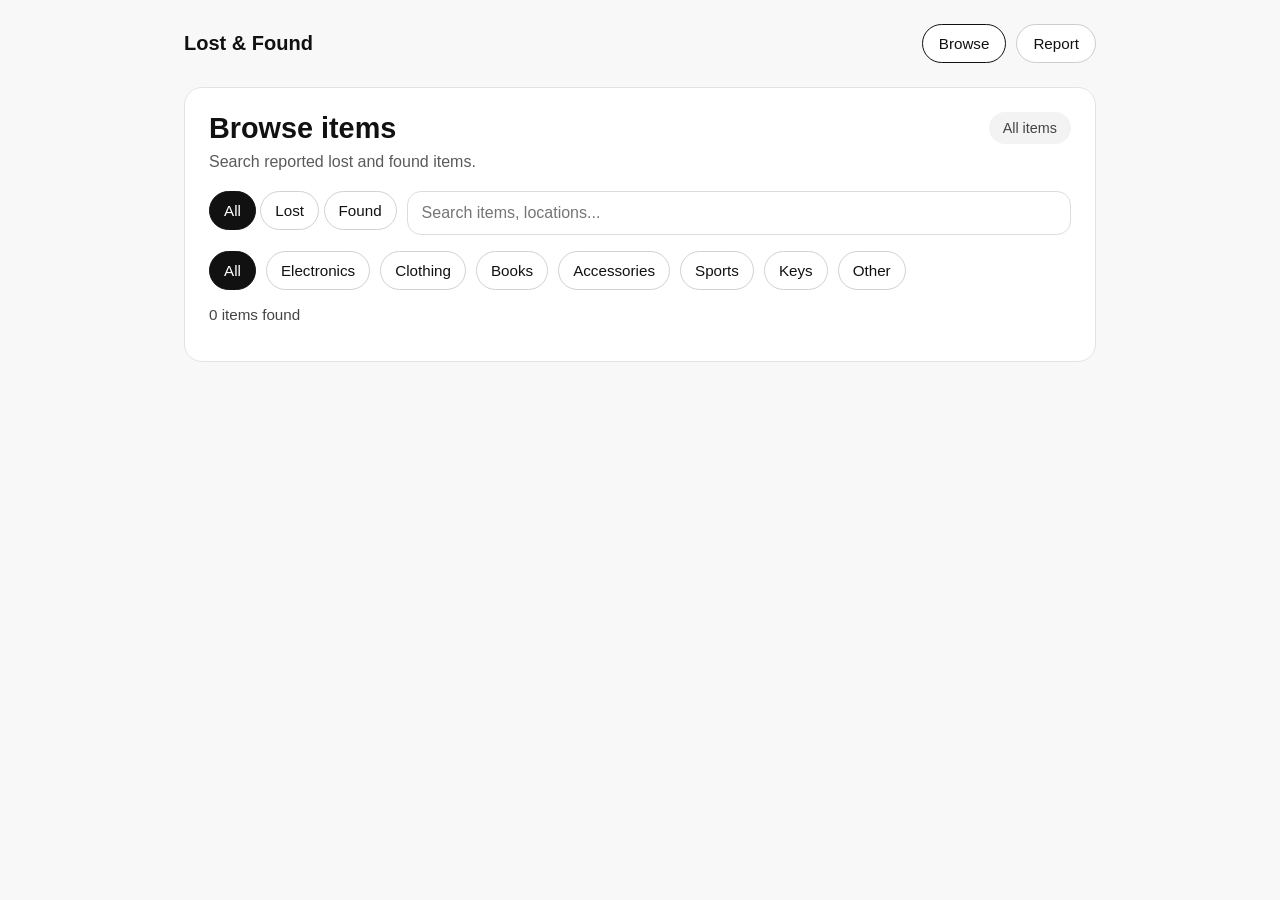
==== public/index.html @ a9d86c38 "init" ====
<!DOCTYPE html>
<html lang="en">
<head>
  <meta charset="UTF-8" />
  <meta name="viewport" content="width=device-width, initial-scale=1.0" />
  <title>Lost & Found</title>
  <link rel="stylesheet" href="style.css" />
</head>
<body>
  <div class="page-shell">
    <header class="top-bar">
      <div class="brand">Lost & Found</div>
      <nav class="nav-buttons">
        <a class="nav-link active" href="/">Browse</a>
        <a class="nav-link" href="/report">Report</a>
      </nav>
    </header>

    <main>
      <section class="panel">
        <div class="panel-header">
          <div>
            <h1>Browse items</h1>
            <p class="subtext">Search reported lost and found items.</p>
          </div>
          <div class="status-pill">All items</div>
        </div>

        <div class="filters-row">
          <div class="button-group">
            <button class="filter-button active" data-filter="all">All</button>
            <button class="filter-button" data-filter="Lost">Lost</button>
            <button class="filter-button" data-filter="Found">Found</button>
          </div>
          <input id="searchInput" type="search" placeholder="Search items, locations..." />
        </div>

        <div class="category-row" id="categoryRow">
          <button class="category-button active" data-category="All">All</button>
          <button class="category-button" data-category="Electronics">Electronics</button>
          <button class="category-button" data-category="Clothing">Clothing</button>
          <button class="category-button" data-category="Books">Books</button>
          <button class="category-button" data-category="Accessories">Accessories</button>
          <button class="category-button" data-category="Sports">Sports</button>
          <button class="category-button" data-category="Keys">Keys</button>
          <button class="category-button" data-category="Other">Other</button>
        </div>

        <div class="item-count" id="itemCount">0 items found</div>
        <div class="cards-grid" id="cardsGrid"></div>
      </section>
    </main>
  </div>

  <script src="browse.js"></script>
</body>
</html>
---- public/style.css ----
:root {
  color-scheme: light;
  font-family: Inter, Arial, sans-serif;
}

* {
  box-sizing: border-box;
}

body {
  margin: 0;
  min-height: 100vh;
  background: #f8f8f8;
  color: #111;
}

.page-shell {
  max-width: 960px;
  margin: 0 auto;
  padding: 24px;
}

.top-bar {
  display: flex;
  align-items: center;
  justify-content: space-between;
  gap: 12px;
  margin-bottom: 24px;
}

.brand {
  font-weight: 700;
  font-size: 1.25rem;
}

.nav-buttons {
  display: flex;
  gap: 10px;
  flex-wrap: wrap;
}

.nav-link {
  display: inline-flex;
  align-items: center;
  justify-content: center;
  padding: 10px 16px;
  border: 1px solid #ccc;
  background: #fff;
  color: #111;
  text-decoration: none;
  border-radius: 999px;
  font-size: 0.95rem;
}

.nav-link.active,
.nav-link:hover {
  border-color: #111;
  color: #111;
}

.panel {
  background: #fff;
  border-radius: 18px;
  border: 1px solid #e3e3e3;
  padding: 24px;
}

.panel-header {
  display: flex;
  justify-content: space-between;
  gap: 20px;
  align-items: flex-start;
  margin-bottom: 20px;
}

.panel-header h1 {
  margin: 0;
  font-size: 1.8rem;
}

.subtext {
  margin: 8px 0 0;
  color: #5a5a5a;
  max-width: 540px;
}

.status-pill {
  padding: 8px 14px;
  border-radius: 999px;
  background: #f3f3f3;
  font-size: 0.9rem;
  color: #444;
}

.filters-row,
.category-row {
  display: flex;
  flex-wrap: wrap;
  gap: 10px;
  margin-bottom: 16px;
}

.filter-button,
.category-button {
  border: 1px solid #d1d1d1;
  background: #fff;
  color: #111;
  padding: 10px 14px;
  border-radius: 999px;
  cursor: pointer;
  font-size: 0.95rem;
}

.filter-button.active,
.category-button.active {
  background: #111;
  color: #fff;
  border-color: #111;
}

#searchInput {
  flex: 1;
  min-width: 240px;
  padding: 12px 14px;
  border: 1px solid #dcdcdc;
  border-radius: 14px;
  font-size: 1rem;
}

.item-count {
  margin: 10px 0 14px;
  color: #444;
  font-size: 0.95rem;
}

.cards-grid {
  display: grid;
  gap: 18px;
}

.card {
  padding: 18px;
  border-radius: 20px;
  border: 1px solid #e3e3e3;
  background: #fff;
}

.card-title {
  margin: 0;
  font-size: 1.1rem;
  font-weight: 600;
}

.card-meta {
  display: flex;
  flex-wrap: wrap;
  gap: 10px;
  margin: 12px 0 10px;
  color: #5a5a5a;
  font-size: 0.9rem;
}

.label {
  padding: 5px 10px;
  border-radius: 999px;
  font-size: 0.76rem;
  font-weight: 700;
}

.label.lost {
  color: #a31f1f;
  background: #fdecea;
  border: 1px solid #f3c6c6;
}

.label.found {
  color: #1e663a;
  background: #ecf8f0;
  border: 1px solid #b6e3c8;
}

.card-description,
.card-location {
  margin: 8px 0;
  color: #4b4b4b;
  font-size: 0.95rem;
  line-height: 1.5;
}

.card-footer {
  display: flex;
  flex-wrap: wrap;
  gap: 12px;
  color: #6b6b6b;
  font-size: 0.9rem;
}

.panel-form {
  max-width: 680px;
  margin: 0 auto;
}

.report-form {
  display: grid;
  gap: 16px;
}

.input-group {
  display: grid;
  gap: 8px;
  font-size: 0.95rem;
}

.input-group span {
  font-weight: 600;
}

.input-group input,
.input-group textarea,
.input-group select {
  width: 100%;
  padding: 12px 14px;
  border-radius: 14px;
  border: 1px solid #d6d6d6;
  font-size: 1rem;
  outline: none;
}

.input-group textarea {
  resize: vertical;
}

.radio-row {
  display: flex;
  gap: 16px;
  flex-wrap: wrap;
}

.radio-row label {
  display: inline-flex;
  align-items: center;
  gap: 8px;
  font-weight: 500;
}

.submit-button {
  width: fit-content;
  padding: 14px 22px;
  border: none;
  border-radius: 14px;
  background: #111;
  color: #fff;
  font-size: 1rem;
  cursor: pointer;
}

.submit-button:hover {
  opacity: 0.95;
}

.form-message {
  color: #1e663a;
  font-size: 0.95rem;
}

@media (min-width: 720px) {
  .cards-grid {
    grid-template-columns: repeat(2, minmax(0, 1fr));
  }
}

@media (max-width: 640px) {
  .page-shell {
    padding: 16px;
  }
  .panel-header {
    flex-direction: column;
    align-items: stretch;
  }
  .filters-row,
  .category-row,
  .card-footer {
    flex-direction: column;
    align-items: stretch;
  }
}
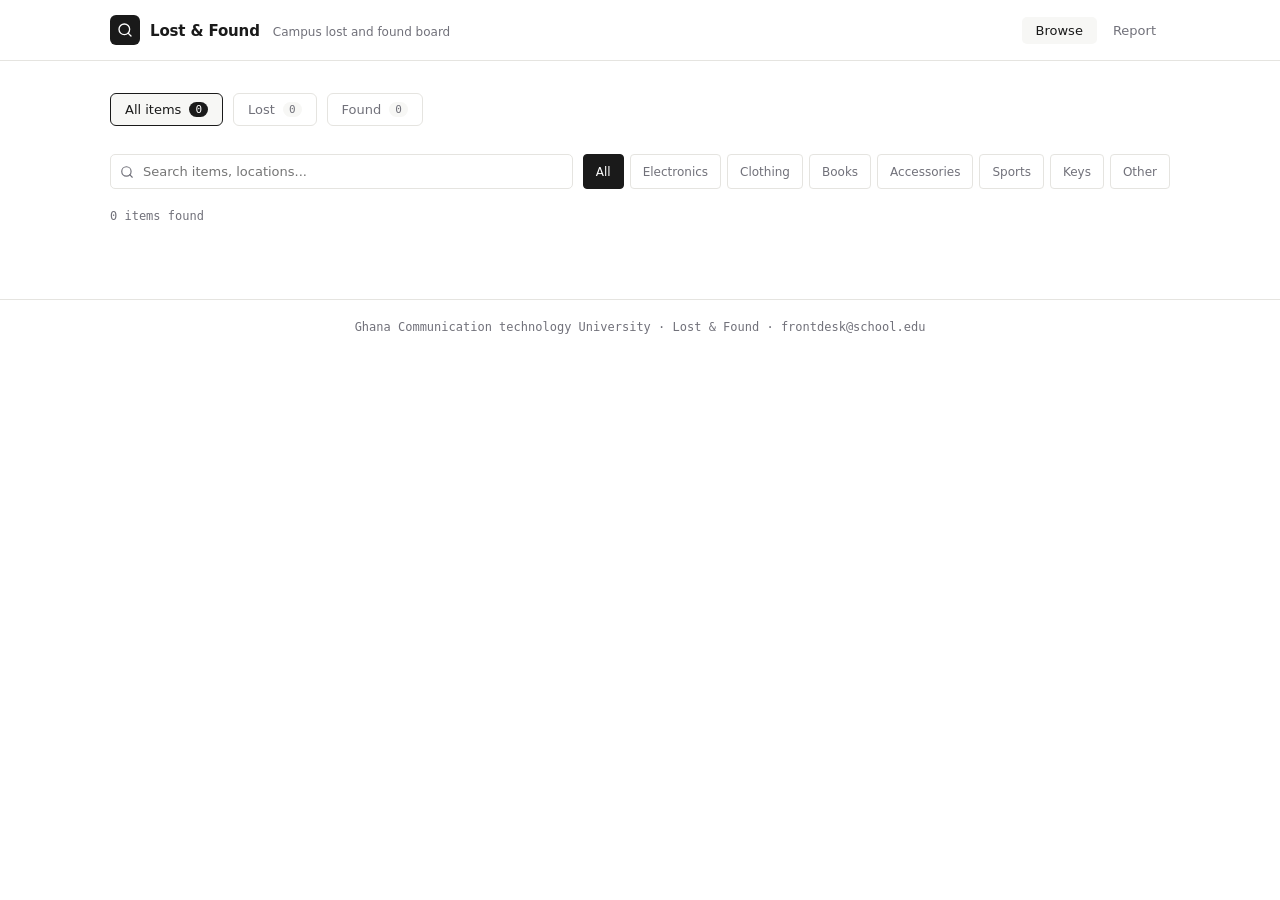
==== commit 215b555a: "final" ====
--- a/public/index.html
+++ b/public/index.html
@@ -7,50 +7,68 @@
   <link rel="stylesheet" href="style.css" />
 </head>
 <body>
-  <div class="page-shell">
-    <header class="top-bar">
-      <div class="brand">Lost & Found</div>
-      <nav class="nav-buttons">
+  <header class="site-header">
+    <div class="header-inner">
+      <div class="brand">
+        <div class="brand-icon">
+          <svg viewBox="0 0 24 24" fill="none" stroke="currentColor" stroke-width="2" stroke-linecap="round" stroke-linejoin="round">
+            <circle cx="11" cy="11" r="8" /><line x1="21" y1="21" x2="16.65" y2="16.65" />
+          </svg>
+        </div>
+        <div>
+          <span class="brand-name">Lost &amp; Found</span>
+          <span class="brand-sub">Campus lost and found board</span>
+        </div>
+      </div>
+      <nav class="top-nav">
         <a class="nav-link active" href="/">Browse</a>
         <a class="nav-link" href="/report">Report</a>
       </nav>
-    </header>
+    </div>
+  </header>
 
-    <main>
-      <section class="panel">
-        <div class="panel-header">
-          <div>
-            <h1>Browse items</h1>
-            <p class="subtext">Search reported lost and found items.</p>
-          </div>
-          <div class="status-pill">All items</div>
-        </div>
+  <main class="page-main">
+    <div class="stats-row">
+      <button class="stat-btn active" data-filter="all">
+        <span>All items</span>
+        <span class="count" id="countAll">0</span>
+      </button>
+      <button class="stat-btn" data-filter="Lost">
+        <span>Lost</span>
+        <span class="count" id="countLost">0</span>
+      </button>
+      <button class="stat-btn" data-filter="Found">
+        <span>Found</span>
+        <span class="count" id="countFound">0</span>
+      </button>
+    </div>
 
-        <div class="filters-row">
-          <div class="button-group">
-            <button class="filter-button active" data-filter="all">All</button>
-            <button class="filter-button" data-filter="Lost">Lost</button>
-            <button class="filter-button" data-filter="Found">Found</button>
-          </div>
-          <input id="searchInput" type="search" placeholder="Search items, locations..." />
-        </div>
+    <div class="filters-row">
+      <div class="search-box">
+        <svg class="icon-search" viewBox="0 0 24 24" fill="none" stroke="currentColor" stroke-width="2" stroke-linecap="round" stroke-linejoin="round" aria-hidden="true">
+          <circle cx="11" cy="11" r="8" /><line x1="21" y1="21" x2="16.65" y2="16.65" />
+        </svg>
+        <input id="searchInput" type="search" placeholder="Search items, locations..." aria-label="Search items and locations" />
+      </div>
+      <div class="category-row" id="categoryRow">
+        <button class="category-btn active" data-category="All">All</button>
+        <button class="category-btn" data-category="Electronics">Electronics</button>
+        <button class="category-btn" data-category="Clothing">Clothing</button>
+        <button class="category-btn" data-category="Books">Books</button>
+        <button class="category-btn" data-category="Accessories">Accessories</button>
+        <button class="category-btn" data-category="Sports">Sports</button>
+        <button class="category-btn" data-category="Keys">Keys</button>
+        <button class="category-btn" data-category="Other">Other</button>
+      </div>
+    </div>
 
-        <div class="category-row" id="categoryRow">
-          <button class="category-button active" data-category="All">All</button>
-          <button class="category-button" data-category="Electronics">Electronics</button>
-          <button class="category-button" data-category="Clothing">Clothing</button>
-          <button class="category-button" data-category="Books">Books</button>
-          <button class="category-button" data-category="Accessories">Accessories</button>
-          <button class="category-button" data-category="Sports">Sports</button>
-          <button class="category-button" data-category="Keys">Keys</button>
-          <button class="category-button" data-category="Other">Other</button>
-        </div>
+    <p class="results-copy" id="resultsCopy">0 items found</p>
+    <div class="items-grid" id="cardsGrid"></div>
+  </main>
 
-        <div class="item-count" id="itemCount">0 items found</div>
-        <div class="cards-grid" id="cardsGrid"></div>
-      </section>
-    </main>
-  </div>
+  <footer class="site-footer">
+    <p>Ghana Communication technology University · Lost &amp; Found · frontdesk@school.edu</p>
+  </footer>
 
   <script src="browse.js"></script>
 </body>
--- a/public/style.css
+++ b/public/style.css
@@ -1,6 +1,20 @@
+@import url('https://fonts.googleapis.com/css2?family=Instrument+Sans:wght@400;500;600;700&display=swap');
+@import url('https://fonts.googleapis.com/css2?family=DM+Mono:wght@400;500&display=swap');
+
 :root {
   color-scheme: light;
-  font-family: Inter, Arial, sans-serif;
+  --font-sans: 'Instrument Sans', system-ui, -apple-system, sans-serif;
+  --font-mono: 'DM Mono', ui-monospace, monospace;
+  --color-background: #ffffff;
+  --color-foreground: #1a1a1a;
+  --color-card: #f7f7f5;
+  --color-border: #e5e4e0;
+  --color-muted: #71717a;
+  --color-accent: #d97706;
+  --color-found: #16a34a;
+  --color-found-light: #dcfce7;
+  --color-lost: #dc2626;
+  --color-lost-light: #fee2e2;
 }
 
 * {
@@ -10,277 +24,649 @@
 body {
   margin: 0;
   min-height: 100vh;
-  background: #f8f8f8;
-  color: #111;
-}
-
-.page-shell {
-  max-width: 960px;
+  font-family: var(--font-sans);
+  background: var(--color-background);
+  color: var(--color-foreground);
+  -webkit-font-smoothing: antialiased;
+}
+
+button,
+input,
+select,
+textarea {
+  font: inherit;
+  color: inherit;
+}
+
+a {
+  color: inherit;
+}
+
+::-webkit-scrollbar { width: 4px; height: 4px; }
+::-webkit-scrollbar-track { background: transparent; }
+::-webkit-scrollbar-thumb { background: #d4d4d0; border-radius: 2px; }
+::-webkit-scrollbar-thumb:hover { background: #a3a39f; }
+
+/* ---------- Header ---------- */
+
+.site-header {
+  position: sticky;
+  top: 0;
+  z-index: 50;
+  background: #ffffff;
+  border-bottom: 1px solid var(--color-border);
+}
+
+.header-inner {
+  max-width: 1100px;
   margin: 0 auto;
-  padding: 24px;
-}
-
-.top-bar {
+  padding: 0 20px;
+  height: 60px;
   display: flex;
   align-items: center;
   justify-content: space-between;
+}
+
+.brand {
+  display: flex;
+  align-items: center;
+  gap: 10px;
+}
+
+.brand-icon {
+  width: 30px;
+  height: 30px;
+  border-radius: 6px;
+  background: var(--color-foreground);
+  display: flex;
+  align-items: center;
+  justify-content: center;
+  flex-shrink: 0;
+}
+
+.brand-icon svg {
+  width: 16px;
+  height: 16px;
+  stroke: #ffffff;
+}
+
+.brand-name {
+  font-size: 15px;
+  font-weight: 700;
+  letter-spacing: -0.01em;
+}
+
+.brand-sub {
+  font-size: 12px;
+  color: var(--color-muted);
+  margin-left: 8px;
+}
+
+@media (max-width: 560px) {
+  .brand-sub { display: none; }
+}
+
+.top-nav {
+  display: flex;
+  gap: 2px;
+}
+
+.nav-link {
+  padding: 6px 14px;
+  font-size: 13px;
+  font-weight: 500;
+  border-radius: 5px;
+  text-decoration: none;
+  color: var(--color-muted);
+  transition: background 0.15s, color 0.15s;
+}
+
+.nav-link.active {
+  background: var(--color-card);
+  color: var(--color-foreground);
+}
+
+.nav-link:hover:not(.active) {
+  color: var(--color-foreground);
+}
+
+/* ---------- Main ---------- */
+
+.page-main {
+  max-width: 1100px;
+  margin: 0 auto;
+  padding: 32px 20px 60px;
+}
+
+/* ---------- Stats row ---------- */
+
+.stats-row {
+  display: flex;
+  gap: 10px;
+  margin-bottom: 28px;
+  flex-wrap: wrap;
+}
+
+.stat-btn {
+  display: flex;
+  align-items: center;
+  gap: 8px;
+  padding: 8px 14px;
+  border-radius: 6px;
+  border: 1px solid var(--color-border);
+  background: #ffffff;
+  cursor: pointer;
+  transition: all 0.15s;
+}
+
+.stat-btn span {
+  font-size: 13px;
+  font-weight: 500;
+  color: var(--color-muted);
+}
+
+.stat-btn .count {
+  font-family: var(--font-mono);
+  font-size: 11px;
+  font-weight: 500;
+  padding: 1px 6px;
+  border-radius: 10px;
+  background: var(--color-card);
+  color: var(--color-muted);
+  transition: all 0.15s;
+}
+
+.stat-btn.active[data-filter="all"] {
+  border-color: var(--color-foreground);
+  background: var(--color-card);
+}
+.stat-btn.active[data-filter="all"] span { color: var(--color-foreground); }
+.stat-btn.active[data-filter="all"] .count { background: var(--color-foreground); color: #fff; }
+
+.stat-btn.active[data-filter="Lost"] {
+  border-color: var(--color-lost);
+  background: var(--color-lost-light);
+}
+.stat-btn.active[data-filter="Lost"] span { color: var(--color-lost); }
+.stat-btn.active[data-filter="Lost"] .count { background: var(--color-lost); color: #fff; }
+
+.stat-btn.active[data-filter="Found"] {
+  border-color: var(--color-found);
+  background: var(--color-found-light);
+}
+.stat-btn.active[data-filter="Found"] span { color: var(--color-found); }
+.stat-btn.active[data-filter="Found"] .count { background: var(--color-found); color: #fff; }
+
+/* ---------- Search + category filters ---------- */
+
+.filters-row {
+  display: flex;
+  gap: 10px;
+  margin-bottom: 20px;
+  flex-wrap: wrap;
+}
+
+.search-box {
+  flex: 1 1 200px;
+  position: relative;
+  min-width: 180px;
+}
+
+.search-box .icon-search {
+  position: absolute;
+  left: 10px;
+  top: 50%;
+  transform: translateY(-50%);
+  width: 14px;
+  height: 14px;
+  stroke: var(--color-muted);
+  pointer-events: none;
+}
+
+.search-box input {
+  width: 100%;
+  padding: 9px 12px 9px 32px;
+  font-size: 13px;
+  border: 1px solid var(--color-border);
+  border-radius: 5px;
+  background: #ffffff;
+  outline: none;
+  transition: border-color 0.15s;
+}
+
+.search-box input:focus {
+  border-color: #a3a3a3;
+}
+
+.category-row {
+  display: flex;
+  gap: 6px;
+  flex-wrap: wrap;
+}
+
+.category-btn {
+  padding: 7px 12px;
+  font-size: 12px;
+  font-weight: 500;
+  border: 1px solid var(--color-border);
+  border-radius: 4px;
+  background: #ffffff;
+  color: var(--color-muted);
+  cursor: pointer;
+  transition: all 0.12s;
+}
+
+.category-btn.active {
+  border-color: var(--color-foreground);
+  background: var(--color-foreground);
+  color: #ffffff;
+}
+
+/* ---------- Results ---------- */
+
+.results-copy {
+  font-family: var(--font-mono);
+  font-size: 12px;
+  color: var(--color-muted);
+  margin-bottom: 16px;
+}
+
+.items-grid {
+  display: grid;
+  grid-template-columns: repeat(auto-fill, minmax(260px, 1fr));
+  gap: 14px;
+}
+
+.card {
+  background: #ffffff;
+  border: 1px solid var(--color-border);
+  border-radius: 6px;
+  padding: 20px;
+  display: flex;
+  flex-direction: column;
+  gap: 10px;
+  cursor: pointer;
+  transition: box-shadow 0.15s ease;
+}
+
+.card:hover {
+  box-shadow: 0 2px 12px rgba(0, 0, 0, 0.07);
+}
+
+.card-top {
+  display: flex;
+  justify-content: space-between;
+  align-items: flex-start;
+  gap: 8px;
+}
+
+.card-title {
+  margin: 0;
+  font-size: 15px;
+  font-weight: 600;
+  line-height: 1.3;
+}
+
+.badge {
+  font-family: var(--font-mono);
+  font-size: 10px;
+  letter-spacing: 0.08em;
+  font-weight: 500;
+  padding: 2px 7px;
+  border-radius: 3px;
+  text-transform: uppercase;
+  white-space: nowrap;
+}
+
+.badge.found { background: var(--color-found-light); color: var(--color-found); }
+.badge.lost { background: var(--color-lost-light); color: var(--color-lost); }
+
+.tag-row {
+  display: flex;
+  gap: 6px;
+  flex-wrap: wrap;
+}
+
+.tag-pill {
+  font-family: var(--font-mono);
+  font-size: 10px;
+  letter-spacing: 0.06em;
+  padding: 2px 6px;
+  border-radius: 3px;
+  background: var(--color-card);
+  color: var(--color-muted);
+  border: 1px solid var(--color-border);
+}
+
+.card-meta {
+  display: flex;
+  flex-direction: column;
+  gap: 3px;
+}
+
+.meta-row {
+  font-size: 12px;
+  color: var(--color-muted);
+  margin: 0;
+  display: flex;
+  align-items: center;
+  gap: 5px;
+}
+
+.meta-row svg {
+  width: 11px;
+  height: 11px;
+  flex-shrink: 0;
+}
+
+.meta-date {
+  font-family: var(--font-mono);
+  letter-spacing: 0.02em;
+  text-transform: uppercase;
+}
+
+.card-details {
+  display: none;
+  flex-direction: column;
+  gap: 8px;
+  border-top: 1px solid var(--color-border);
+  padding-top: 12px;
+}
+
+.card.expanded .card-details {
+  display: flex;
+}
+
+.card-description {
+  font-size: 13px;
+  line-height: 1.55;
+  margin: 0;
+  color: #3a3a3a;
+}
+
+.card-contact {
+  font-size: 12px;
+  color: var(--color-accent);
+  font-family: var(--font-mono);
+  text-decoration: none;
+  display: inline-flex;
+  align-items: center;
+  gap: 4px;
+}
+
+.card-contact svg {
+  width: 11px;
+  height: 11px;
+}
+
+.card-hint {
+  font-size: 11px;
+  color: #b0b0aa;
+  margin: 0;
+  letter-spacing: 0.02em;
+}
+
+/* ---------- Empty state ---------- */
+
+.empty-state {
+  text-align: center;
+  padding: 64px 24px;
+  color: var(--color-muted);
+}
+
+.empty-state svg {
+  width: 36px;
+  height: 36px;
+  opacity: 0.4;
+  margin: 0 auto 14px;
+  display: block;
+}
+
+.empty-state p {
+  font-size: 14px;
+  margin: 0;
+}
+
+.empty-state button {
+  margin-top: 12px;
+  font-size: 12px;
+  color: var(--color-accent);
+  background: none;
+  border: none;
+  cursor: pointer;
+}
+
+/* ---------- Report form ---------- */
+
+.form-wrap {
+  max-width: 600px;
+}
+
+.form-header {
+  margin-bottom: 28px;
+}
+
+.form-header h1 {
+  font-size: 22px;
+  font-weight: 700;
+  margin: 0 0 6px;
+  letter-spacing: -0.02em;
+}
+
+.form-header p {
+  font-size: 14px;
+  color: var(--color-muted);
+  margin: 0;
+  line-height: 1.55;
+}
+
+.report-form {
+  display: flex;
+  flex-direction: column;
+  gap: 18px;
+  max-width: 540px;
+}
+
+.field {
+  display: flex;
+  flex-direction: column;
+}
+
+.field-label {
+  display: block;
+  font-size: 12px;
+  font-weight: 500;
+  color: var(--color-muted);
+  margin-bottom: 5px;
+  letter-spacing: 0.04em;
+  font-family: var(--font-mono);
+  text-transform: uppercase;
+}
+
+.field input,
+.field select,
+.field textarea {
+  width: 100%;
+  padding: 9px 12px;
+  font-size: 14px;
+  border: 1px solid var(--color-border);
+  border-radius: 5px;
+  background: #ffffff;
+  outline: none;
+  transition: border-color 0.15s;
+}
+
+.field input:focus,
+.field select:focus,
+.field textarea:focus {
+  border-color: #a3a3a3;
+}
+
+.field select {
+  appearance: none;
+  cursor: pointer;
+  background-image: url("data:image/svg+xml,%3Csvg xmlns='http://www.w3.org/2000/svg' width='12' height='12' viewBox='0 0 24 24' fill='none' stroke='%2371717a' stroke-width='2' stroke-linecap='round' stroke-linejoin='round'%3E%3Cpolyline points='6 9 12 15 18 9'%3E%3C/polyline%3E%3C/svg%3E");
+  background-repeat: no-repeat;
+  background-position: right 12px center;
+  padding-right: 30px;
+}
+
+.field textarea {
+  resize: vertical;
+  min-height: 88px;
+  line-height: 1.55;
+}
+
+.field.has-error input,
+.field.has-error textarea {
+  border-color: var(--color-lost);
+}
+
+.field-error {
+  font-size: 11px;
+  color: var(--color-lost);
+  margin-top: 3px;
+}
+
+.field-row-2 {
+  display: grid;
+  grid-template-columns: 1fr 1fr;
   gap: 12px;
-  margin-bottom: 24px;
-}
-
-.brand {
-  font-weight: 700;
-  font-size: 1.25rem;
-}
-
-.nav-buttons {
-  display: flex;
-  gap: 10px;
-  flex-wrap: wrap;
-}
-
-.nav-link {
-  display: inline-flex;
+}
+
+.toggle-row {
+  display: flex;
+  gap: 8px;
+}
+
+.toggle-btn {
+  flex: 1;
+  padding: 9px;
+  font-size: 13px;
+  font-weight: 500;
+  border: 1px solid var(--color-border);
+  border-radius: 5px;
+  background: #ffffff;
+  color: var(--color-muted);
+  cursor: pointer;
+  transition: all 0.15s;
+}
+
+.toggle-btn.active[data-value="Lost"] {
+  border-color: var(--color-lost);
+  background: var(--color-lost-light);
+  color: var(--color-lost);
+}
+
+.toggle-btn.active[data-value="Found"] {
+  border-color: var(--color-found);
+  background: var(--color-found-light);
+  color: var(--color-found);
+}
+
+.submit-btn {
+  align-self: flex-start;
+  padding: 11px 24px;
+  font-size: 14px;
+  font-weight: 600;
+  background: var(--color-foreground);
+  color: #ffffff;
+  border: none;
+  border-radius: 5px;
+  cursor: pointer;
+  transition: opacity 0.15s;
+}
+
+.submit-btn:hover {
+  opacity: 0.8;
+}
+
+.submit-btn:disabled {
+  opacity: 0.5;
+  cursor: default;
+}
+
+.form-error {
+  font-size: 12px;
+  color: var(--color-lost);
+  margin: 0;
+}
+
+/* ---------- Success state ---------- */
+
+.success-state {
+  text-align: center;
+  padding: 60px 24px;
+  display: flex;
+  flex-direction: column;
+  align-items: center;
+  gap: 16px;
+}
+
+.success-icon {
+  width: 48px;
+  height: 48px;
+  border-radius: 50%;
+  background: var(--color-found-light);
+  display: flex;
   align-items: center;
   justify-content: center;
-  padding: 10px 16px;
-  border: 1px solid #ccc;
-  background: #fff;
-  color: #111;
-  text-decoration: none;
-  border-radius: 999px;
-  font-size: 0.95rem;
-}
-
-.nav-link.active,
-.nav-link:hover {
-  border-color: #111;
-  color: #111;
-}
-
-.panel {
-  background: #fff;
-  border-radius: 18px;
-  border: 1px solid #e3e3e3;
-  padding: 24px;
-}
-
-.panel-header {
-  display: flex;
-  justify-content: space-between;
-  gap: 20px;
-  align-items: flex-start;
-  margin-bottom: 20px;
-}
-
-.panel-header h1 {
-  margin: 0;
-  font-size: 1.8rem;
-}
-
-.subtext {
-  margin: 8px 0 0;
-  color: #5a5a5a;
-  max-width: 540px;
-}
-
-.status-pill {
-  padding: 8px 14px;
-  border-radius: 999px;
-  background: #f3f3f3;
-  font-size: 0.9rem;
-  color: #444;
-}
-
-.filters-row,
-.category-row {
-  display: flex;
-  flex-wrap: wrap;
-  gap: 10px;
-  margin-bottom: 16px;
-}
-
-.filter-button,
-.category-button {
-  border: 1px solid #d1d1d1;
-  background: #fff;
-  color: #111;
-  padding: 10px 14px;
-  border-radius: 999px;
-  cursor: pointer;
-  font-size: 0.95rem;
-}
-
-.filter-button.active,
-.category-button.active {
-  background: #111;
-  color: #fff;
-  border-color: #111;
-}
-
-#searchInput {
-  flex: 1;
-  min-width: 240px;
-  padding: 12px 14px;
-  border: 1px solid #dcdcdc;
-  border-radius: 14px;
-  font-size: 1rem;
-}
-
-.item-count {
-  margin: 10px 0 14px;
-  color: #444;
-  font-size: 0.95rem;
-}
-
-.cards-grid {
-  display: grid;
-  gap: 18px;
-}
-
-.card {
-  padding: 18px;
-  border-radius: 20px;
-  border: 1px solid #e3e3e3;
-  background: #fff;
-}
-
-.card-title {
-  margin: 0;
-  font-size: 1.1rem;
+}
+
+.success-icon svg {
+  width: 22px;
+  height: 22px;
+  stroke: var(--color-found);
+}
+
+.success-state h3 {
+  font-size: 17px;
   font-weight: 600;
-}
-
-.card-meta {
-  display: flex;
-  flex-wrap: wrap;
-  gap: 10px;
-  margin: 12px 0 10px;
-  color: #5a5a5a;
-  font-size: 0.9rem;
-}
-
-.label {
-  padding: 5px 10px;
-  border-radius: 999px;
-  font-size: 0.76rem;
-  font-weight: 700;
-}
-
-.label.lost {
-  color: #a31f1f;
-  background: #fdecea;
-  border: 1px solid #f3c6c6;
-}
-
-.label.found {
-  color: #1e663a;
-  background: #ecf8f0;
-  border: 1px solid #b6e3c8;
-}
-
-.card-description,
-.card-location {
-  margin: 8px 0;
-  color: #4b4b4b;
-  font-size: 0.95rem;
-  line-height: 1.5;
-}
-
-.card-footer {
-  display: flex;
-  flex-wrap: wrap;
-  gap: 12px;
-  color: #6b6b6b;
-  font-size: 0.9rem;
-}
-
-.panel-form {
-  max-width: 680px;
-  margin: 0 auto;
-}
-
-.report-form {
-  display: grid;
-  gap: 16px;
-}
-
-.input-group {
-  display: grid;
-  gap: 8px;
-  font-size: 0.95rem;
-}
-
-.input-group span {
-  font-weight: 600;
-}
-
-.input-group input,
-.input-group textarea,
-.input-group select {
-  width: 100%;
-  padding: 12px 14px;
-  border-radius: 14px;
-  border: 1px solid #d6d6d6;
-  font-size: 1rem;
-  outline: none;
-}
-
-.input-group textarea {
-  resize: vertical;
-}
-
-.radio-row {
-  display: flex;
-  gap: 16px;
-  flex-wrap: wrap;
-}
-
-.radio-row label {
-  display: inline-flex;
-  align-items: center;
-  gap: 8px;
-  font-weight: 500;
-}
-
-.submit-button {
-  width: fit-content;
-  padding: 14px 22px;
-  border: none;
-  border-radius: 14px;
-  background: #111;
-  color: #fff;
-  font-size: 1rem;
-  cursor: pointer;
-}
-
-.submit-button:hover {
-  opacity: 0.95;
-}
-
-.form-message {
-  color: #1e663a;
-  font-size: 0.95rem;
-}
-
-@media (min-width: 720px) {
-  .cards-grid {
-    grid-template-columns: repeat(2, minmax(0, 1fr));
+  margin: 0 0 6px;
+}
+
+.success-state p {
+  font-size: 13px;
+  color: var(--color-muted);
+  margin: 0;
+}
+
+.success-again {
+  margin-top: 8px;
+  padding: 9px 20px;
+  font-size: 13px;
+  font-weight: 500;
+  border: 1px solid var(--color-border);
+  border-radius: 5px;
+  background: #ffffff;
+  cursor: pointer;
+}
+
+.success-again:hover {
+  background: var(--color-card);
+}
+
+.hidden {
+  display: none !important;
+}
+
+/* ---------- Footer ---------- */
+
+.site-footer {
+  border-top: 1px solid var(--color-border);
+  padding: 20px;
+  text-align: center;
+}
+
+.site-footer p {
+  font-size: 12px;
+  color: var(--color-muted);
+  margin: 0;
+  font-family: var(--font-mono);
+}
+
+@media (max-width: 760px) {
+  .field-row-2 {
+    grid-template-columns: 1fr;
   }
 }
-
-@media (max-width: 640px) {
-  .page-shell {
-    padding: 16px;
-  }
-  .panel-header {
-    flex-direction: column;
-    align-items: stretch;
-  }
-  .filters-row,
-  .category-row,
-  .card-footer {
-    flex-direction: column;
-    align-items: stretch;
-  }
-}
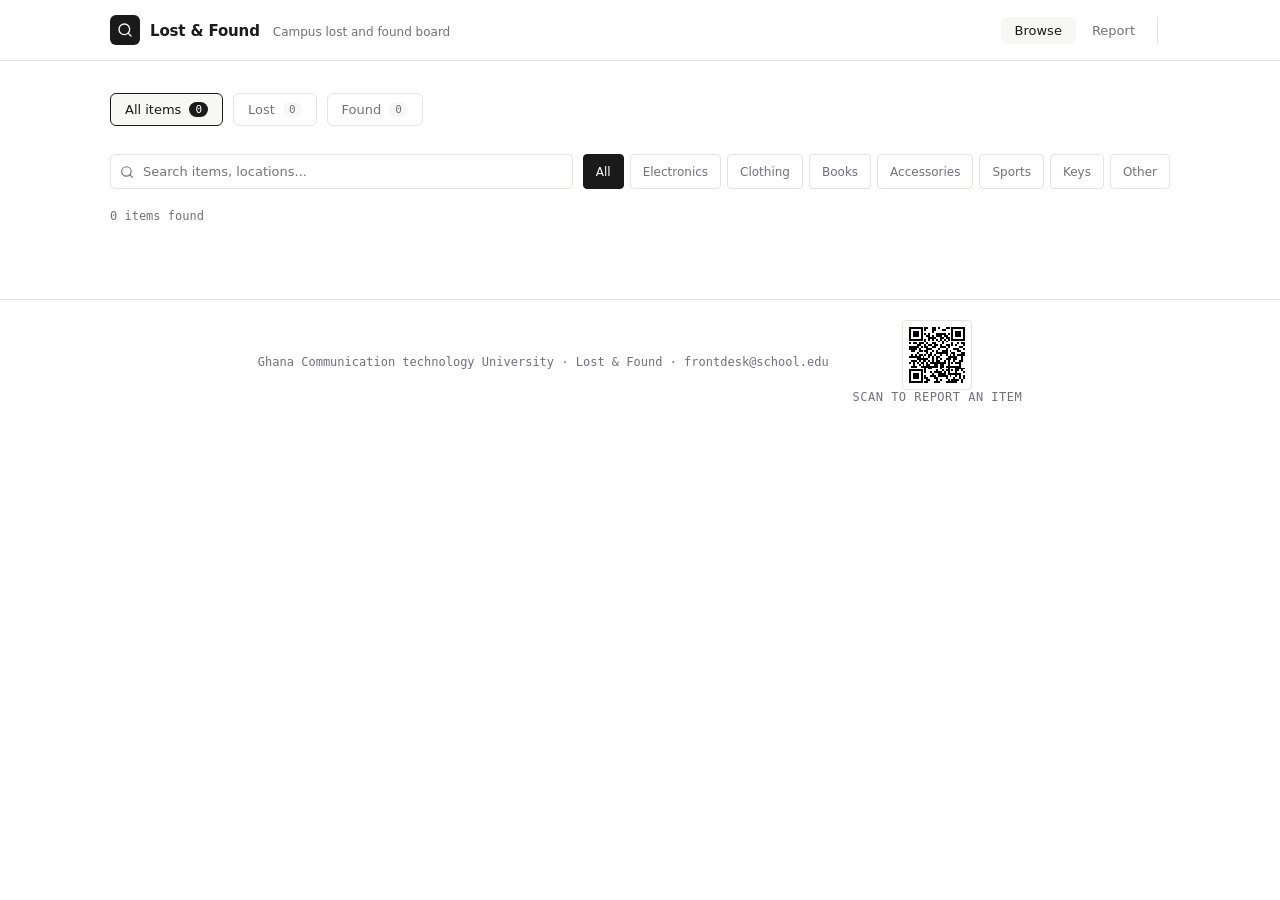
==== commit 213a3c8c: "auth" ====
--- a/public/index.html
+++ b/public/index.html
@@ -23,6 +23,7 @@
       <nav class="top-nav">
         <a class="nav-link active" href="/">Browse</a>
         <a class="nav-link" href="/report">Report</a>
+        <span id="authArea" class="auth-area"></span>
       </nav>
     </div>
   </header>
@@ -67,9 +68,18 @@
   </main>
 
   <footer class="site-footer">
-    <p>Ghana Communication technology University · Lost &amp; Found · frontdesk@school.edu</p>
+    <div class="footer-inner">
+      <p>Ghana Communication technology University · Lost &amp; Found · frontdesk@school.edu</p>
+      <div class="footer-qr">
+        <div class="qr-box" id="footerQr"></div>
+        <p class="qr-caption">Scan to report an item</p>
+      </div>
+    </div>
   </footer>
 
+  <script src="qrcode.js"></script>
+  <script src="qr.js"></script>
+  <script src="auth.js"></script>
   <script src="browse.js"></script>
 </body>
 </html>
--- a/public/style.css
+++ b/public/style.css
@@ -130,6 +130,27 @@
   color: var(--color-foreground);
 }
 
+.auth-area {
+  display: flex;
+  align-items: center;
+  gap: 10px;
+  margin-left: 6px;
+  padding-left: 12px;
+  border-left: 1px solid var(--color-border);
+}
+
+.auth-greeting {
+  font-size: 13px;
+  color: var(--color-muted);
+  white-space: nowrap;
+}
+
+.auth-logout {
+  border: none;
+  background: none;
+  cursor: pointer;
+}
+
 /* ---------- Main ---------- */
 
 .page-main {
@@ -436,6 +457,12 @@
   cursor: pointer;
 }
 
+.login-prompt-link {
+  display: inline-block;
+  margin-top: 16px;
+  text-decoration: none;
+}
+
 /* ---------- Report form ---------- */
 
 .form-wrap {
@@ -522,6 +549,12 @@
   border-color: var(--color-lost);
 }
 
+.field input:read-only {
+  background: var(--color-card);
+  color: var(--color-muted);
+  cursor: not-allowed;
+}
+
 .field-error {
   font-size: 11px;
   color: var(--color-lost);
@@ -550,6 +583,12 @@
   color: var(--color-muted);
   cursor: pointer;
   transition: all 0.15s;
+}
+
+.toggle-btn.active {
+  border-color: var(--color-foreground);
+  background: var(--color-card);
+  color: var(--color-foreground);
 }
 
 .toggle-btn.active[data-value="Lost"] {
@@ -650,12 +689,61 @@
   display: none !important;
 }
 
+/* ---------- QR codes ---------- */
+
+.qr-box {
+  display: inline-flex;
+  align-items: center;
+  justify-content: center;
+  background: #ffffff;
+  border: 1px solid var(--color-border);
+  border-radius: 4px;
+  padding: 6px;
+  line-height: 0;
+}
+
+.qr-box svg {
+  display: block;
+}
+
+.qr-caption {
+  font-family: var(--font-mono);
+  font-size: 10px;
+  letter-spacing: 0.04em;
+  color: var(--color-muted);
+  margin: 4px 0 0;
+  text-transform: uppercase;
+}
+
+.card-qr {
+  display: flex;
+  flex-direction: column;
+  align-items: flex-start;
+  margin-top: 4px;
+}
+
 /* ---------- Footer ---------- */
 
 .site-footer {
   border-top: 1px solid var(--color-border);
   padding: 20px;
+}
+
+.footer-inner {
+  max-width: 1100px;
+  margin: 0 auto;
+  display: flex;
+  align-items: center;
+  justify-content: center;
+  gap: 24px;
+  flex-wrap: wrap;
   text-align: center;
+}
+
+.footer-qr {
+  display: flex;
+  flex-direction: column;
+  align-items: center;
 }
 
 .site-footer p {
